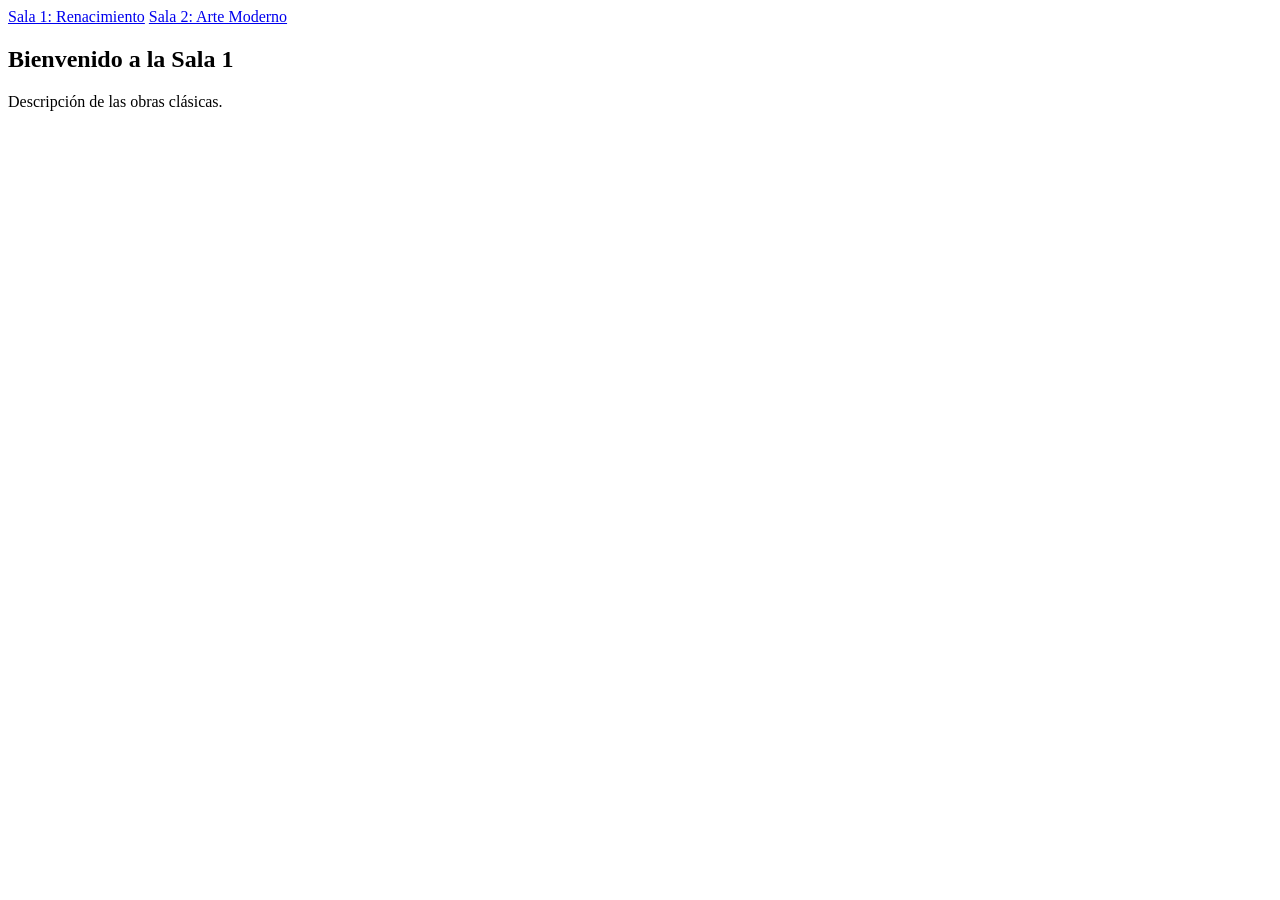
==== index.html @ dfa4b1ad "TheEndOfTheBeginning" ====
<!DOCTYPE html>
<html lang="es">
<head>
    <link rel="stylesheet" href="style.css">
</head>
<body>
    <nav>
        <a href="#" onclick="showRoom('sala1')">Sala 1: Renacimiento</a>
        <a href="#" onclick="showRoom('sala2')">Sala 2: Arte Moderno</a>
    </nav>

    <div id="app">
        <section id="sala1" class="room">
            <h1>Bienvenido a la Sala 1</h1>
            <p>Descripción de las obras clásicas.</p>
        </section>
        <section id="sala2" class="room" style="display:none;">
            <h1>Bienvenido a la Sala 2</h1>
            <p>Descripción del arte abstracto.</p>
        </section>
    </div>

    <script src="script.js"></script>
</body>
</html>
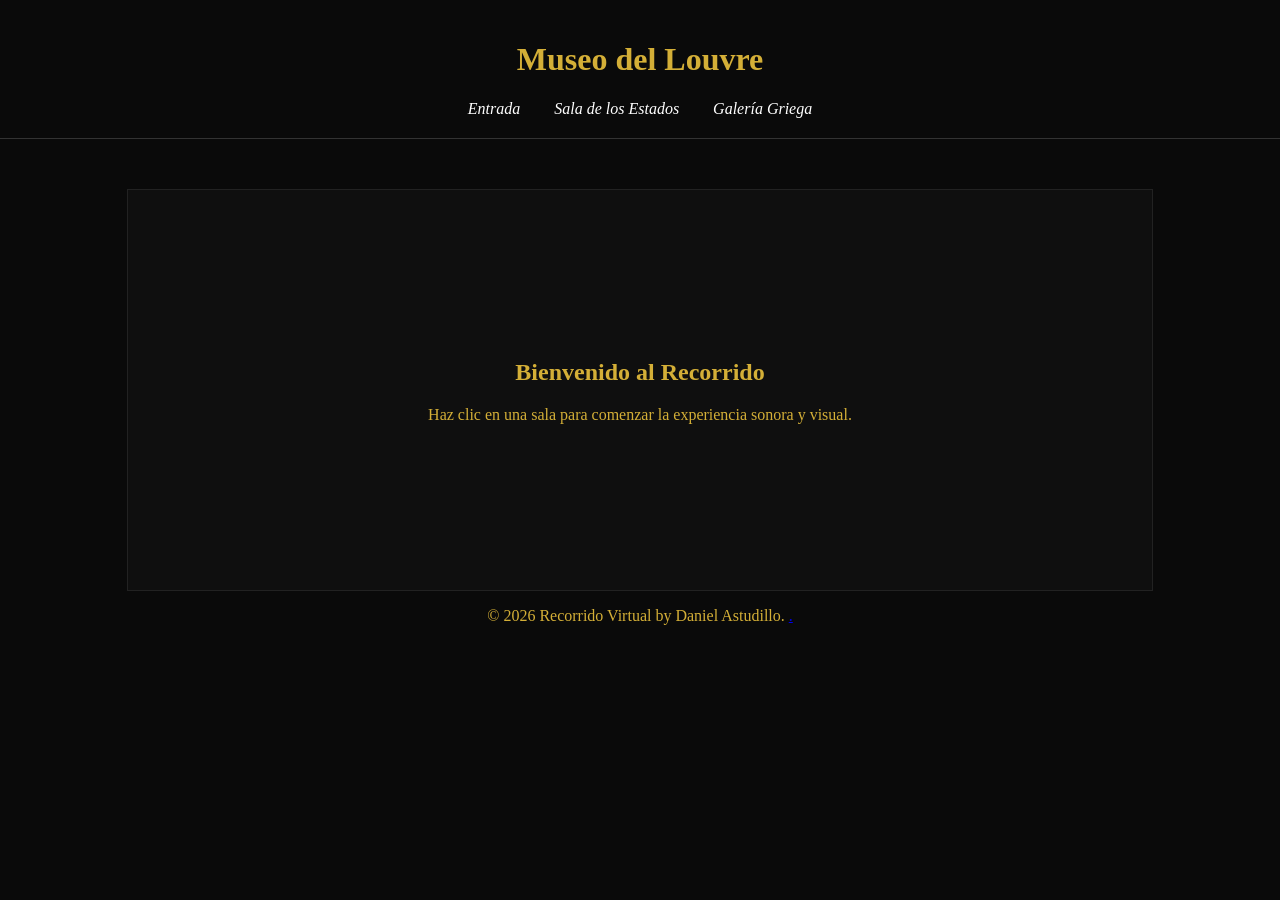
==== commit 1bc936ea: "BASE" ====
--- a/index.html
+++ b/index.html
@@ -1,24 +1,36 @@
 <!DOCTYPE html>
 <html lang="es">
 <head>
+    <meta charset="UTF-8">
+    <title>Louvre: Recorrido Virtual</title>
     <link rel="stylesheet" href="style.css">
 </head>
 <body>
-    <nav>
-        <a href="#" onclick="showRoom('sala1')">Sala 1: Renacimiento</a>
-        <a href="#" onclick="showRoom('sala2')">Sala 2: Arte Moderno</a>
-    </nav>
 
-    <div id="app">
-        <section id="sala1" class="room">
-            <h1>Bienvenido a la Sala 1</h1>
-            <p>Descripción de las obras clásicas.</p>
-        </section>
-        <section id="sala2" class="room" style="display:none;">
-            <h1>Bienvenido a la Sala 2</h1>
-            <p>Descripción del arte abstracto.</p>
-        </section>
-    </div>
+   
+    <audio id="bgm" loop>
+        <source src="assets/backgroundclassical.mp3" type="audio/mpeg">
+    </audio>
+
+    <header>
+        <h1>Museo del Louvre</h1>
+        <nav id="menu-salas">
+            <a href="#" onclick="cambiarSala('entrada')">Entrada</a>
+            <a href="#" onclick="cambiarSala('monalisa')">Sala de los Estados</a>
+            <a href="#" onclick="cambiarSala('escultura')">Galería Griega</a>
+        </nav>
+    </header>
+
+    <main id="escena-contenedor">
+        <div id="contenido">
+            <h2>Bienvenido al Recorrido</h2>
+            <p>Haz clic en una sala para comenzar la experiencia sonora y visual.</p>
+        </div>
+    </main>
+
+    <footer>
+        <p>&copy; 2026 Recorrido Virtual by Daniel Astudillo. <a href="#" id="egg" onclick="triggerNadi()">.</a></p>
+    </footer>
 
     <script src="script.js"></script>
 </body>
--- a/style.css
+++ b/style.css
@@ -0,0 +1,49 @@
+body {
+    background-color: #0a0a0a;
+    color: #d4af37; /* Color oro viejo */
+    font-family: 'Times New Roman', serif;
+    margin: 0;
+    display: flex;
+    flex-direction: column;
+    align-items: center;
+    transition: background 1s ease;
+}
+
+header {
+    text-align: center;
+    padding: 20px;
+    border-bottom: 1px solid #333;
+    width: 100%;
+}
+
+nav a {
+    color: #fff;
+    text-decoration: none;
+    margin: 0 15px;
+    font-style: italic;
+    transition: 0.3s;
+}
+
+nav a:hover {
+    color: #d4af37;
+    text-shadow: 0 0 10px #d4af37;
+}
+
+#escena-contenedor {
+    margin-top: 50px;
+    width: 80%;
+    min-height: 400px;
+    text-align: center;
+    display: flex;
+    justify-content: center;
+    align-items: center;
+    border: 1px solid #222;
+    background: rgba(255, 255, 255, 0.02);
+}
+
+EAST
+#egg {
+    color: #1a1a1a;
+    text-decoration: none;
+    cursor: default;
+}
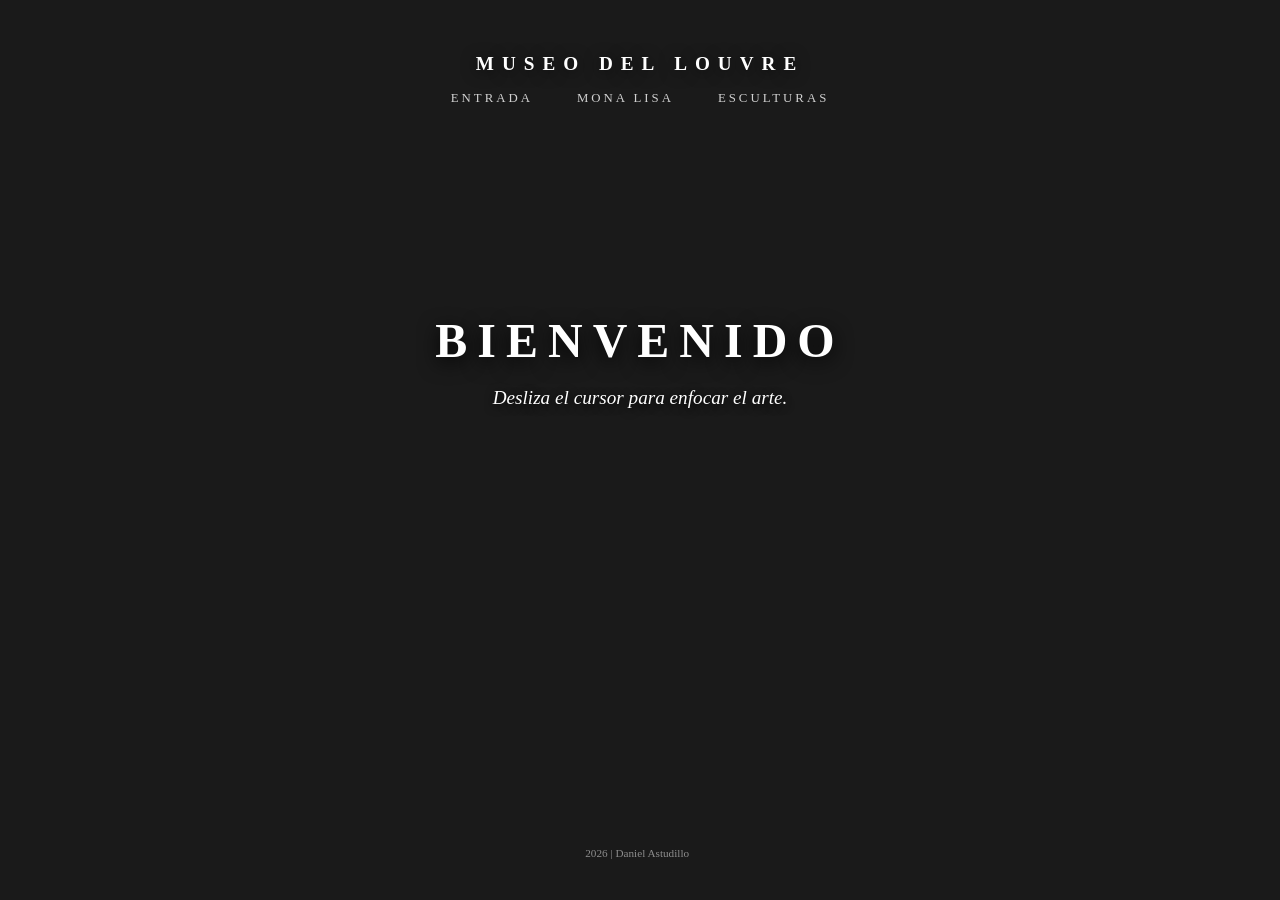
==== commit f31cea9d: "hover lando" ====
--- a/index.html
+++ b/index.html
@@ -2,34 +2,38 @@
 <html lang="es">
 <head>
     <meta charset="UTF-8">
+    <meta name="viewport" content="width=device-width, initial-scale=1.0">
     <title>Louvre: Recorrido Virtual</title>
     <link rel="stylesheet" href="style.css">
 </head>
 <body>
 
-   
     <audio id="bgm" loop>
         <source src="assets/backgroundclassical.mp3" type="audio/mpeg">
     </audio>
 
+    <div class="background-container">
+        <img src="assets/Louvreday.png" id="bg-image">
+    </div>
+
     <header>
-        <h1>Museo del Louvre</h1>
+        <h1>MUSEO DEL LOUVRE</h1>
         <nav id="menu-salas">
             <a href="#" onclick="cambiarSala('entrada')">Entrada</a>
-            <a href="#" onclick="cambiarSala('monalisa')">Sala de los Estados</a>
-            <a href="#" onclick="cambiarSala('escultura')">Galería Griega</a>
+            <a href="#" onclick="cambiarSala('monalisa')">Mona Lisa</a>
+            <a href="#" onclick="cambiarSala('escultura')">Esculturas</a>
         </nav>
     </header>
 
     <main id="escena-contenedor">
         <div id="contenido">
-            <h2>Bienvenido al Recorrido</h2>
-            <p>Haz clic en una sala para comenzar la experiencia sonora y visual.</p>
+            <h2 id="sala-titulo">BIENVENIDO</h2>
+            <p id="sala-descripcion">Desliza el cursor para enfocar el arte.</p>
         </div>
     </main>
 
     <footer>
-        <p>&copy; 2026 Recorrido Virtual by Daniel Astudillo. <a href="#" id="egg" onclick="triggerNadi()">.</a></p>
+        <p>2026 | Daniel Astudillo <a href="#" id="egg" onclick="triggerNadi()">.</a></p>
     </footer>
 
     <script src="script.js"></script>
--- a/style.css
+++ b/style.css
@@ -1,49 +1,106 @@
-body {
-    background-color: #0a0a0a;
-    color: #d4af37; /* Color oro viejo */
+body, html {
+    margin: 0;
+    padding: 0;
+    width: 100%;
+    height: 100%;
+    overflow: hidden;
+    background-color: #1a1a1a;
     font-family: 'Times New Roman', serif;
-    margin: 0;
-    display: flex;
-    flex-direction: column;
-    align-items: center;
-    transition: background 1s ease;
+}
+
+.background-container {
+    position: fixed;
+    top: 0;
+    left: 0;
+    width: 100vw;
+    height: 100vh;
+    z-index: -1;
+    background: url(assets/Louvreday.png) center/cover no-repeat;
+    filter: blur(8px) brightness(0.5);
+}
+
+#bg-image {
+    position: fixed;
+    top: 0;
+    left: 0;
+    width: 100%;
+    height: 100%;
+    object-fit: cover;
+    display: block;
+    z-index: 0;
+    -webkit-mask-image: radial-gradient(circle 250px at var(--x, 50%) var(--y, 50%), black 20%, transparent 100%);
+    mask-image: radial-gradient(circle 250px at var(--x, 50%) var(--y, 50%), black 20%, transparent 100%);
+    transition: opacity 0.5s ease;
 }
 
 header {
+    width: 100%;
+    padding: 40px 0;
     text-align: center;
-    padding: 20px;
-    border-bottom: 1px solid #333;
-    width: 100%;
+    position: relative;
+    z-index: 10;
+}
+
+h1 {
+    color: #fff;
+    letter-spacing: 8px;
+    font-size: 1.2rem;
+    text-shadow: 0 2px 15px rgba(0,0,0,0.8);
 }
 
 nav a {
-    color: #fff;
+    color: rgba(255, 255, 255, 0.8);
     text-decoration: none;
-    margin: 0 15px;
-    font-style: italic;
-    transition: 0.3s;
+    margin: 0 20px;
+    font-size: 0.8rem;
+    letter-spacing: 3px;
+    text-transform: uppercase;
+    transition: 0.4s;
 }
 
 nav a:hover {
     color: #d4af37;
-    text-shadow: 0 0 10px #d4af37;
 }
 
 #escena-contenedor {
-    margin-top: 50px;
-    width: 80%;
-    min-height: 400px;
-    text-align: center;
+    height: 50vh;
     display: flex;
+    align-items: center;
     justify-content: center;
-    align-items: center;
-    border: 1px solid #222;
-    background: rgba(255, 255, 255, 0.02);
+    pointer-events: none;
 }
 
-EAST
+#contenido {
+    text-align: center;
+    color: #fff;
+    padding: 30px;
+    z-index: 10;
+}
+
+#sala-titulo {
+    font-size: 3rem;
+    margin: 0;
+    letter-spacing: 10px;
+    text-shadow: 0 5px 20px rgba(0,0,0,1);
+}
+
+#sala-descripcion {
+    font-style: italic;
+    font-size: 1.2rem;
+    text-shadow: 0 2px 10px rgba(0,0,0,1);
+}
+
+footer {
+    position: fixed;
+    bottom: 30px;
+    width: 100%;
+    text-align: center;
+    color: rgba(255, 255, 255, 0.5);
+    font-size: 0.7rem;
+    z-index: 10;
+}
+
 #egg {
-    color: #1a1a1a;
+    color: transparent;
     text-decoration: none;
-    cursor: default;
 }
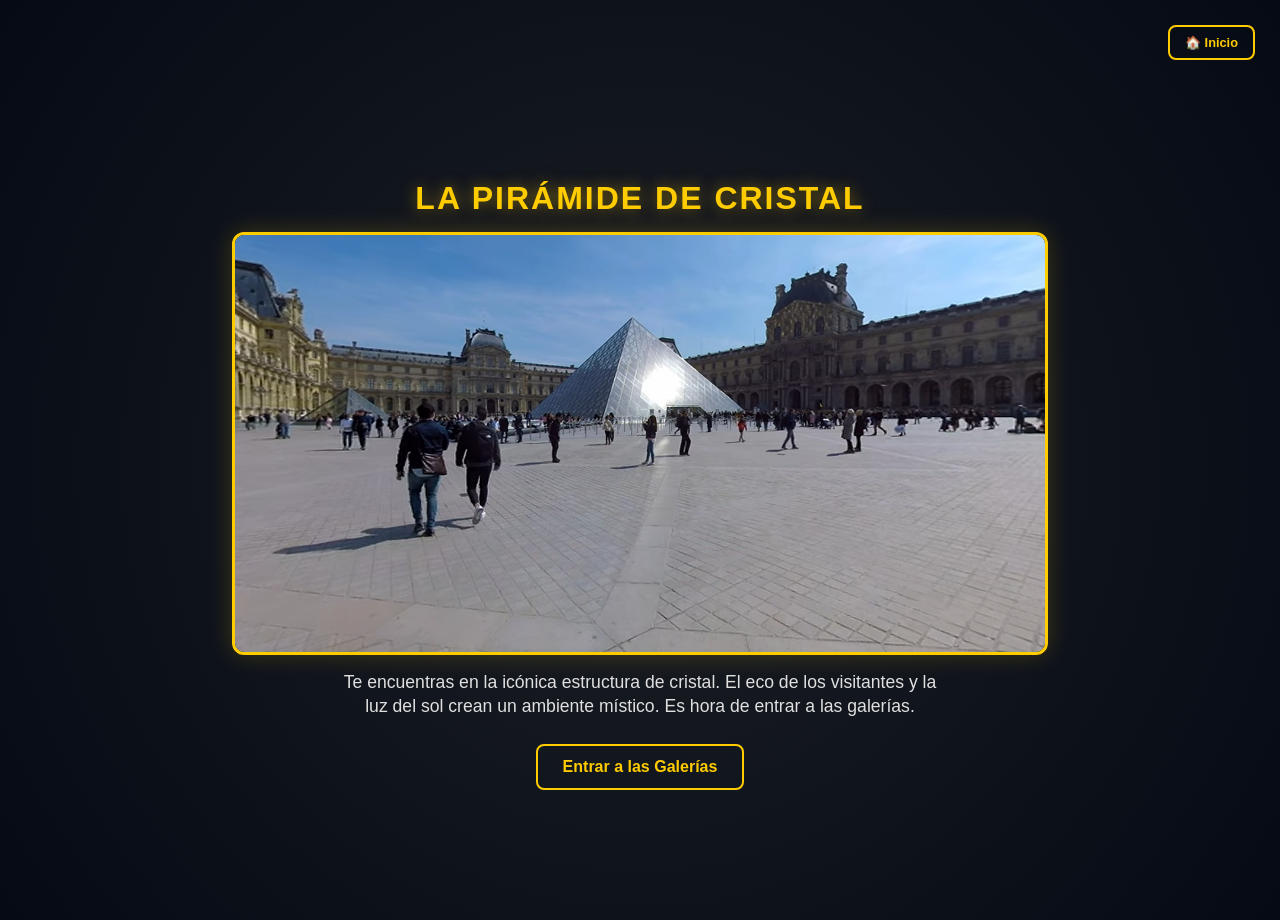
==== commit 97800a3d: "BASEYFUNDAMENTO" ====
--- a/index.html
+++ b/index.html
@@ -2,40 +2,29 @@
 <html lang="es">
 <head>
     <meta charset="UTF-8">
-    <meta name="viewport" content="width=device-width, initial-scale=1.0">
-    <title>Louvre: Recorrido Virtual</title>
+    <title>La Pirámide - Louvre</title>
     <link rel="stylesheet" href="style.css">
 </head>
 <body>
 
-    <audio id="bgm" loop>
-        <source src="assets/backgroundclassical.mp3" type="audio/mpeg">
+    <a href="index.html" class="btn home-btn">🏠 Inicio</a>
+
+    <audio autoplay loop>
+        <source src="assets/eco_museo.mp3" type="audio/mpeg">
     </audio>
 
-    <div class="background-container">
-        <img src="assets/Louvreday.png" id="bg-image">
+    <div class="contenedor-escena">
+        <h1>La Pirámide de Cristal</h1>
+        
+        <img src="assets/louvreafuera.png" alt="Pirámide del Louvre" class="escena-img">
+
+        <p>
+            Te encuentras en la icónica estructura de cristal. El eco de los visitantes 
+            y la luz del sol crean un ambiente místico. Es hora de entrar a las galerías.
+        </p>
+
+        <a href="galeria.html" class="btn">Entrar a las Galerías</a>
     </div>
 
-    <header>
-        <h1>MUSEO DEL LOUVRE</h1>
-        <nav id="menu-salas">
-            <a href="#" onclick="cambiarSala('entrada')">Entrada</a>
-            <a href="#" onclick="cambiarSala('monalisa')">Mona Lisa</a>
-            <a href="#" onclick="cambiarSala('escultura')">Esculturas</a>
-        </nav>
-    </header>
-
-    <main id="escena-contenedor">
-        <div id="contenido">
-            <h2 id="sala-titulo">BIENVENIDO</h2>
-            <p id="sala-descripcion">Desliza el cursor para enfocar el arte.</p>
-        </div>
-    </main>
-
-    <footer>
-        <p>2026 | Daniel Astudillo <a href="#" id="egg" onclick="triggerNadi()">.</a></p>
-    </footer>
-
-    <script src="script.js"></script>
 </body>
 </html>
--- a/style.css
+++ b/style.css
@@ -1,106 +1,88 @@
-body, html {
+body {
+    background: radial-gradient(circle, #1b1e24 0%, #050a14 100%);
+    color: #ffffff;
+    font-family: "Trebuchet MS", "Lucida Sans Unicode", "Lucida Grande", "Lucida Sans", Arial, sans-serif;
+    display: flex;
+    flex-direction: column;
+    align-items: center;
+    justify-content: center;
+    min-height: 100vh;
     margin: 0;
-    padding: 0;
-    width: 100%;
-    height: 100%;
-    overflow: hidden;
-    background-color: #1a1a1a;
-    font-family: 'Times New Roman', serif;
-}
-
-.background-container {
-    position: fixed;
-    top: 0;
-    left: 0;
-    width: 100vw;
-    height: 100vh;
-    z-index: -1;
-    background: url(assets/Louvreday.png) center/cover no-repeat;
-    filter: blur(8px) brightness(0.5);
-}
-
-#bg-image {
-    position: fixed;
-    top: 0;
-    left: 0;
-    width: 100%;
-    height: 100%;
-    object-fit: cover;
-    display: block;
-    z-index: 0;
-    -webkit-mask-image: radial-gradient(circle 250px at var(--x, 50%) var(--y, 50%), black 20%, transparent 100%);
-    mask-image: radial-gradient(circle 250px at var(--x, 50%) var(--y, 50%), black 20%, transparent 100%);
-    transition: opacity 0.5s ease;
-}
-
-header {
-    width: 100%;
-    padding: 40px 0;
+    padding: 10px;
     text-align: center;
-    position: relative;
-    z-index: 10;
+    overflow-x: hidden;
 }
 
 h1 {
-    color: #fff;
-    letter-spacing: 8px;
-    font-size: 1.2rem;
-    text-shadow: 0 2px 15px rgba(0,0,0,0.8);
+    font-size: 2rem;
+    margin-top: 60px;
+    margin-bottom: 15px;
+    color: #ffcc00;
+    text-shadow: 0 0 15px rgba(255, 204, 0, 0.5);
+    text-transform: uppercase;
+    letter-spacing: 2px;
 }
 
-nav a {
-    color: rgba(255, 255, 255, 0.8);
-    text-decoration: none;
-    margin: 0 20px;
-    font-size: 0.8rem;
-    letter-spacing: 3px;
-    text-transform: uppercase;
-    transition: 0.4s;
+p {
+    font-size: 1.1rem;
+    max-width: 600px;
+    line-height: 1.4;
+    margin: 15px auto;
+    color: #e0e0e0;
 }
 
-nav a:hover {
-    color: #d4af37;
+.contenedor-escena {
+    display: flex;
+    flex-direction: column;
+    align-items: center;
+    justify-content: center;
+    width: 100%;
+    max-width: 900px;
 }
 
-#escena-contenedor {
-    height: 50vh;
-    display: flex;
-    align-items: center;
-    justify-content: center;
-    pointer-events: none;
+.escena-img {
+    width: auto;
+    max-width: 90%;
+    max-height: 50vh; 
+    border-radius: 12px;
+    border: 3px solid #ffcc00;
+    box-shadow: 0 0 25px rgba(255, 204, 0, 0.2);
+    object-fit: contain;
 }
 
-#contenido {
-    text-align: center;
-    color: #fff;
-    padding: 30px;
-    z-index: 10;
+.btn {
+    display: inline-block;
+    padding: 12px 25px;
+    margin: 10px;
+    background-color: transparent;
+    color: #ffcc00;
+    border: 2px solid #ffcc00;
+    text-decoration: none;
+    font-weight: bold;
+    border-radius: 8px;
+    transition: 0.3s ease;
+    cursor: pointer;
 }
 
-#sala-titulo {
-    font-size: 3rem;
-    margin: 0;
-    letter-spacing: 10px;
-    text-shadow: 0 5px 20px rgba(0,0,0,1);
+.btn:hover {
+    background-color: #ffcc00;
+    color: #0d0d0d;
+    box-shadow: 0 0 20px #ffcc00;
+    transform: scale(1.05);
 }
 
-#sala-descripcion {
-    font-style: italic;
-    font-size: 1.2rem;
-    text-shadow: 0 2px 10px rgba(0,0,0,1);
+.home-btn {
+    position: fixed;
+    top: 15px;
+    right: 15px;
+    font-size: 0.8rem;
+    padding: 8px 15px;
+    z-index: 100;
 }
 
-footer {
-    position: fixed;
-    bottom: 30px;
-    width: 100%;
-    text-align: center;
-    color: rgba(255, 255, 255, 0.5);
-    font-size: 0.7rem;
-    z-index: 10;
-}
-
-#egg {
-    color: transparent;
-    text-decoration: none;
+.navegacion {
+    display: flex;
+    justify-content: center;
+    gap: 15px;
+    margin-top: 10px;
 }
